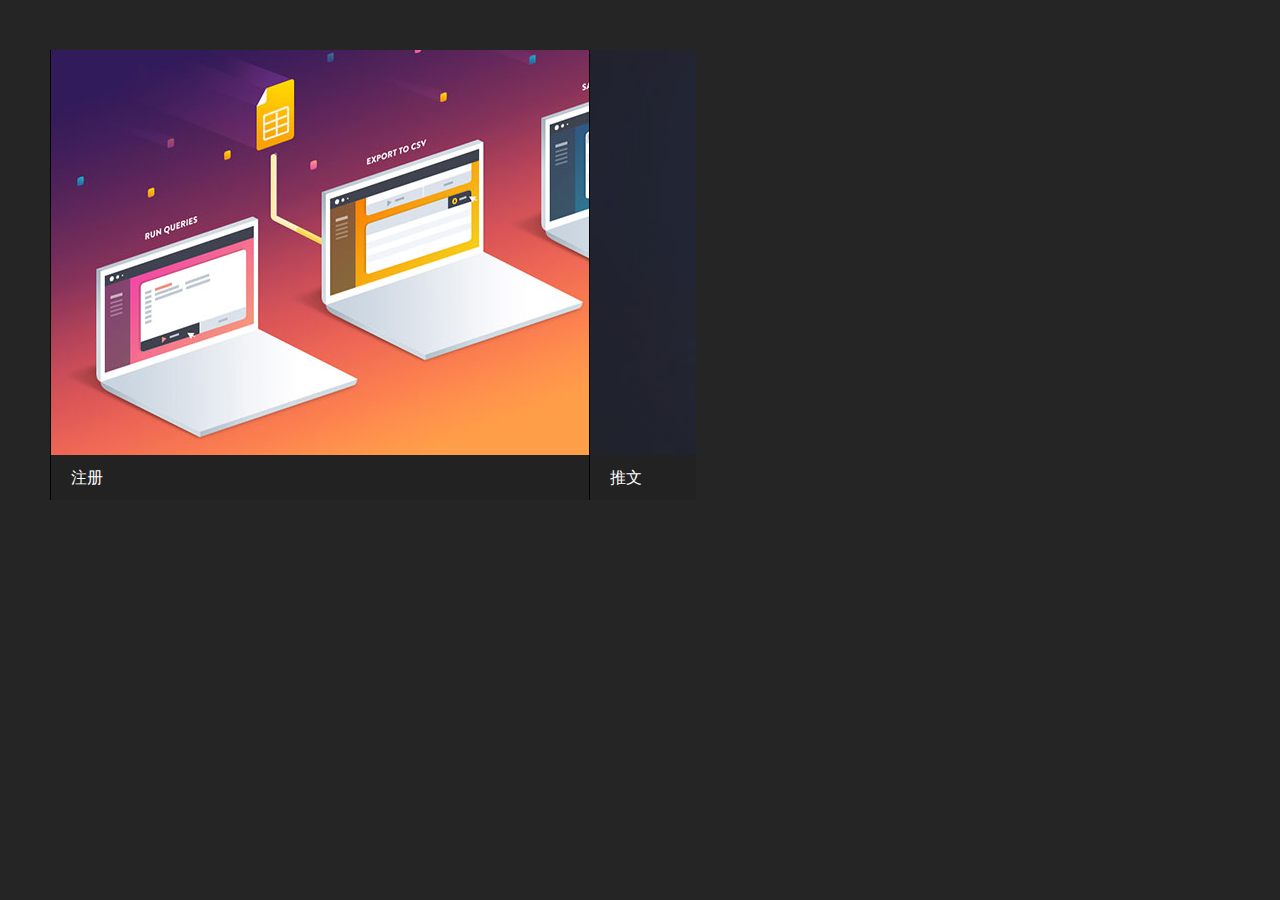
==== src/main/webapp/index.html @ 8a501298 "init twitter" ====
﻿<!DOCTYPE html PUBLIC "-//W3C//DTD XHTML 1.0 Transitional//EN" "http://www.w3.org/TR/xhtml1/DTD/xhtml1-transitional.dtd">
<html xmlns="http://www.w3.org/1999/xhtml">
<head>
	<meta http-equiv="Content-Type" content="text/html; charset=utf-8" />
	<title>Share Your Life - Twitter</title>
	<link href="css/dmaku.css" type="text/css"  rel="stylesheet" />
	<script type="text/javascript" src="js/jquery.min.js"></script>
</head>
<!--/************************************************************
 *																*
 * 						      代码库							*
 *                        www.dmaku.com							*
 *       		  努力创建完善、持续更新插件以及模板			*
 * 																*
**************************************************************-->
<body>
<div class="flash4" style="margin-top: 50px">
	<ul>
    	<li class="first">
        	<div class="imgTop"><img src="images/ruili_img1.jpg" width="538" height="405"  alt="" class="tm"></div>
            <div class="imgCen">发现有趣的 Ta 和 你</div>
            <div class="imgBot"><a href=""><p class="bt_1">注册</p><p class="bt_2"><span>登录</span><span>双旦来轰趴</span><span>虚位以待</span></p></a></div>
        </li>
        <li>
        	<div class="imgTop"><img src="images/ruili_img2.jpg" width="538" height="405"  alt=""></div>
            <div class="imgCen">分享你的一切 给我</div>
            <div class="imgBot"><a href=""><p class="bt_1">推文</p><p class="bt_2"><span>Life</span><span>Work</span><span>Jurnery</span></p></a></div>
        </li>
        <!--<li>
        	<div class="imgTop"><img src="images/ruili_img3.jpg" width="538" height="405"  alt=""></div>
            <div class="imgCen">瑞丽·妆 线上精品轻杂志</div>
            <div class="imgBot"><a href=""><p class="bt_1">服饰</p><p class="bt_2"><span>封面明星故事</span><span>2015春夏趋势</span><span>我爱海淘</span></p></a></div>
        </li>
        <li>
        	<div class="imgTop"><img src="images/ruili_img4.jpg" width="538" height="405"  alt=""></div>
            <div class="imgCen">《ar》刘海造型 女孩只需这样即刻焕然一新</div>
            <div class="imgBot"><a href=""><p class="bt_1">服饰</p><p class="bt_2"><span>封面明星故事</span><span>2015春夏趋势</span><span>我爱海淘</span></p></a></div>
        </li>
        <li>
        	<div class="imgTop"><img src="images/ruili_img5.jpg" width="538" height="405"  alt=""></div>
            <div class="imgCen">电影×大明星 见证传奇从戛纳诞生</div>
            <div class="imgBot"><a href=""><p class="bt_1">服饰</p><p class="bt_2"><span>封面明星故事</span><span>2015春夏趋势</span><span>我爱海淘</span></p></a></div>
        </li>
        <li>
        	<div class="imgTop"><img src="images/ruili_img6.jpg" width="538" height="405"  alt=""></div>
            <div class="imgCen">重返20岁试用周</div>
            <div class="imgBot"><a href=""><p class="bt_1">服饰</p><p class="bt_2"><span>封面明星故事</span><span>2015春夏趋势</span><span>我爱海淘</span></p></a></div>
        </li>
        <li class="fast">
        	<div class="imgTop"><img src="images/ruili_img7.jpg" width="538" height="405"  alt=""></div>
            <div class="imgCen">玩美女孩盖天天 阳光女神进阶攻略</div>
            <div class="imgBot"><a href=""><p class="bt_1">服饰</p><p class="bt_2"><span>封面明星故事</span><span>2015春夏趋势</span><span>我爱海淘</span></p></a></div>
        </li>-->
    </ul>	
</div>
<script src="js/dmaku.js" type="text/javascript"></script>

</body>
</html>
---- src/main/webapp/css/dmaku.css ----
/****************************************************************
 *																*		
 * 						      代码库							*
 *                        www.dmaku.com							*
 *       		  努力创建完善、持续更新插件以及模板			*
 * 																*
****************************************************************/
@charset "utf-8";
body{background-color: #252525}
*{margin:0px;padding:0px;font-family:"微软雅黑";font-size:12px; text-decoration:none;list-style-type:none;}
img{border:0px;}


/*瑞丽深度开始*/
.flash4{width:1180px;height:450px;margin:0px auto;margin-bottom:20px;position:relative;}
.flash4 ul li{width:106px;height:450px;border-left:1px solid #000;position:relative;overflow:hidden;float:left;}
.flash4 ul li .imgTop img{opacity:0.4;}
.flash4 ul li .imgTop img.tm{opacity:1;}

.flash4 ul li .imgCon{width:538px;height:405px;}
.flash4 ul li .imgCen{width:538px;height:50px;background:rgba(0,0,0,0.5);color:#fff;font-size:20px;line-height:50px;position:absolute;left:0px;bottom:45px;text-indent:20px;display:none;}
.flash4 ul li .imgBot{width:538px;height:45px;background:#222;}
.flash4 ul li .imgBot p.bt_1{width:80px;line-height:45px;font-size:16px;color:#fff;text-indent:20px;float:left;}
.flash4 ul li .imgBot p.bt_2{width:458px;height:45px;line-height:45px;float:left;display:none;}
.flash4 ul li .imgBot p.bt_2 span{font-size:14px;color:#fff;padding-right:30px;background:url(../images/part2_icon.png)no-repeat left center;padding-left:10px;}

.flash4 ul li.first{width:538px;}
.flash4 ul li.fast{position:absolute;right:0px;bottom:0px;}
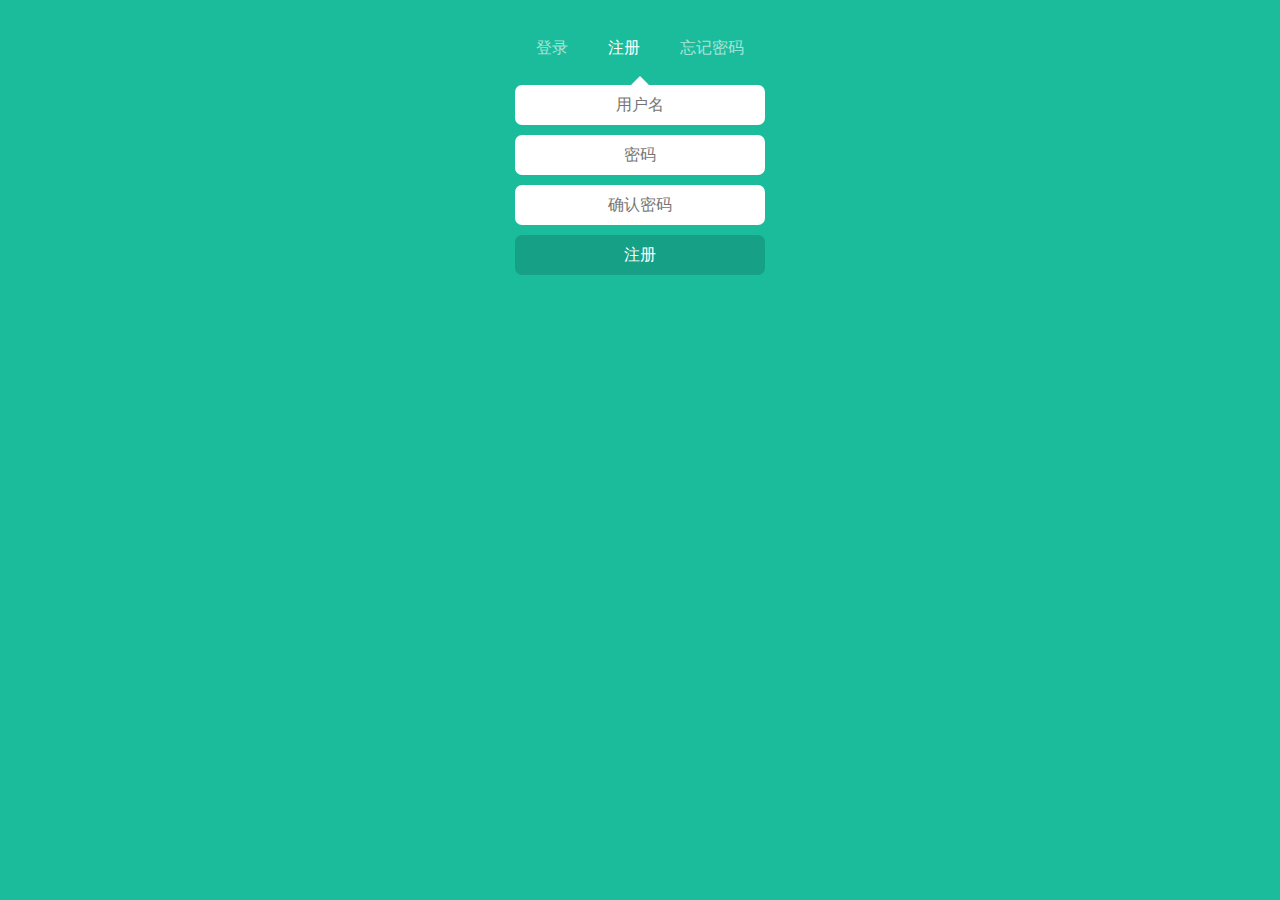
==== commit f2e5a290: "register and login page" ====
--- a/src/main/webapp/index.html
+++ b/src/main/webapp/index.html
@@ -1,59 +1,57 @@
-﻿<!DOCTYPE html PUBLIC "-//W3C//DTD XHTML 1.0 Transitional//EN" "http://www.w3.org/TR/xhtml1/DTD/xhtml1-transitional.dtd">
-<html xmlns="http://www.w3.org/1999/xhtml">
+﻿<!doctype html>
+<html>
 <head>
-	<meta http-equiv="Content-Type" content="text/html; charset=utf-8" />
-	<title>Share Your Life - Twitter</title>
-	<link href="css/dmaku.css" type="text/css"  rel="stylesheet" />
-	<script type="text/javascript" src="js/jquery.min.js"></script>
+	<meta charset="utf-8">
+	<title>Welcome to twitter</title>
+	<link rel="stylesheet" type="text/css" href="css/dmaku.css" />
+	<script src="js/jquery.min.js"></script>
 </head>
 <!--/************************************************************
  *																*
- * 						      代码库							*
- *                        www.dmaku.com							*
+ * 						      登陆注册							*
+ *                        www.twitter.com							*
  *       		  努力创建完善、持续更新插件以及模板			*
  * 																*
 **************************************************************-->
 <body>
-<div class="flash4" style="margin-top: 50px">
-	<ul>
-    	<li class="first">
-        	<div class="imgTop"><img src="images/ruili_img1.jpg" width="538" height="405"  alt="" class="tm"></div>
-            <div class="imgCen">发现有趣的 Ta 和 你</div>
-            <div class="imgBot"><a href=""><p class="bt_1">注册</p><p class="bt_2"><span>登录</span><span>双旦来轰趴</span><span>虚位以待</span></p></a></div>
-        </li>
-        <li>
-        	<div class="imgTop"><img src="images/ruili_img2.jpg" width="538" height="405"  alt=""></div>
-            <div class="imgCen">分享你的一切 给我</div>
-            <div class="imgBot"><a href=""><p class="bt_1">推文</p><p class="bt_2"><span>Life</span><span>Work</span><span>Jurnery</span></p></a></div>
-        </li>
-        <!--<li>
-        	<div class="imgTop"><img src="images/ruili_img3.jpg" width="538" height="405"  alt=""></div>
-            <div class="imgCen">瑞丽·妆 线上精品轻杂志</div>
-            <div class="imgBot"><a href=""><p class="bt_1">服饰</p><p class="bt_2"><span>封面明星故事</span><span>2015春夏趋势</span><span>我爱海淘</span></p></a></div>
-        </li>
-        <li>
-        	<div class="imgTop"><img src="images/ruili_img4.jpg" width="538" height="405"  alt=""></div>
-            <div class="imgCen">《ar》刘海造型 女孩只需这样即刻焕然一新</div>
-            <div class="imgBot"><a href=""><p class="bt_1">服饰</p><p class="bt_2"><span>封面明星故事</span><span>2015春夏趋势</span><span>我爱海淘</span></p></a></div>
-        </li>
-        <li>
-        	<div class="imgTop"><img src="images/ruili_img5.jpg" width="538" height="405"  alt=""></div>
-            <div class="imgCen">电影×大明星 见证传奇从戛纳诞生</div>
-            <div class="imgBot"><a href=""><p class="bt_1">服饰</p><p class="bt_2"><span>封面明星故事</span><span>2015春夏趋势</span><span>我爱海淘</span></p></a></div>
-        </li>
-        <li>
-        	<div class="imgTop"><img src="images/ruili_img6.jpg" width="538" height="405"  alt=""></div>
-            <div class="imgCen">重返20岁试用周</div>
-            <div class="imgBot"><a href=""><p class="bt_1">服饰</p><p class="bt_2"><span>封面明星故事</span><span>2015春夏趋势</span><span>我爱海淘</span></p></a></div>
-        </li>
-        <li class="fast">
-        	<div class="imgTop"><img src="images/ruili_img7.jpg" width="538" height="405"  alt=""></div>
-            <div class="imgCen">玩美女孩盖天天 阳光女神进阶攻略</div>
-            <div class="imgBot"><a href=""><p class="bt_1">服饰</p><p class="bt_2"><span>封面明星故事</span><span>2015春夏趋势</span><span>我爱海淘</span></p></a></div>
-        </li>-->
-    </ul>	
+
+<div class="wrap flex-c-c">
+  <form action="" method="" class="flex-c-c">
+    <ul class="select__list">
+      <li id="js-usr-rtn" class="select__label">登录</li>
+      <li id="js-usr-new" class="select__label select__label--active">注册</li>
+      <li id="js-usr-rst" class="select__label">忘记密码</li>
+    </ul>
+    <span class="pointer"></span>
+    <input type="email" placeholder="用户名" class="ui-field" id="js-field__email" />
+    <input type="password" placeholder="密码" class="ui-field" id="js-field__pass" />
+    <input type="password" placeholder="确认密码" class="ui-field" id="js-field__r-pass" />
+    <button id="js-btn" class="ui-button --usr-new"></button>
+  </form>
 </div>
-<script src="js/dmaku.js" type="text/javascript"></script>
 
+<script>
+//to-do. dry-up & remove jq
+$('.select__label').click(function() {
+  $('.select__label').removeClass('select__label--active');
+  $(this).addClass('select__label--active');
+});
+
+$('#js-usr-rtn').click(function() {
+  $('#js-btn, .pointer, #js-field__pass').removeClass('--usr-new --usr-rst ui-field--hidden');
+  $('#js-btn, .pointer').addClass('--usr-rtn');
+  $('#js-field__r-pass').addClass('ui-field--hidden');
+});
+$('#js-usr-new').click(function() {
+  $('#js-btn, .pointer, #js-field__r-pass, #js-field__pass').removeClass('--usr-rtn --usr-rst ui-field--hidden');
+  $('#js-btn').addClass('--usr-new');
+});
+$('#js-usr-rst').click(function() {
+  $('#js-btn, .pointer').removeClass('--usr-rtn --usr-new');
+  $('#js-btn, .pointer').addClass('--usr-rst');
+  $('#js-field__r-pass, #js-field__pass').addClass('ui-field--hidden');
+});
+</script>
 </body>
 </html>
+
--- a/src/main/webapp/css/dmaku.css
+++ b/src/main/webapp/css/dmaku.css
@@ -1,41 +1,164 @@
-/****************************************************************
+﻿/****************************************************************
  *																*		
  * 						      代码库							*
  *                        www.dmaku.com							*
  *       		  努力创建完善、持续更新插件以及模板			*
  * 																*
 ****************************************************************/
-@charset "utf-8";
-body{background-color: #252525}
-*{margin:0px;padding:0px;font-family:"微软雅黑";font-size:12px; text-decoration:none;list-style-type:none;}
-img{border:0px;}
 
-
-/*瑞丽深度开始*/
-.flash4{width:1180px;height:450px;margin:0px auto;margin-bottom:20px;position:relative;}
-.flash4 ul li{width:106px;height:450px;border-left:1px solid #000;position:relative;overflow:hidden;float:left;}
-.flash4 ul li .imgTop img{opacity:0.4;}
-.flash4 ul li .imgTop img.tm{opacity:1;}
-
-.flash4 ul li .imgCon{width:538px;height:405px;}
-.flash4 ul li .imgCen{width:538px;height:50px;background:rgba(0,0,0,0.5);color:#fff;font-size:20px;line-height:50px;position:absolute;left:0px;bottom:45px;text-indent:20px;display:none;}
-.flash4 ul li .imgBot{width:538px;height:45px;background:#222;}
-.flash4 ul li .imgBot p.bt_1{width:80px;line-height:45px;font-size:16px;color:#fff;text-indent:20px;float:left;}
-.flash4 ul li .imgBot p.bt_2{width:458px;height:45px;line-height:45px;float:left;display:none;}
-.flash4 ul li .imgBot p.bt_2 span{font-size:14px;color:#fff;padding-right:30px;background:url(../images/part2_icon.png)no-repeat left center;padding-left:10px;}
-
-.flash4 ul li.first{width:538px;}
-.flash4 ul li.fast{position:absolute;right:0px;bottom:0px;}
-
-
-
-
-
-
-
-
-
-
-
-
-
+html{box-sizing:border-box}
+*{-webkit-tap-highlight-color:rgba(255,255,255,0);-webkit-tap-highlight-color:transparent;box-sizing:inherit}
+*:before,*:after{box-sizing:inherit}
+table{width:100%}
+iframe{border:0;height:100%;width:100%}
+button{background:transparent;border:0;-webkit-appearance:none;-moz-appearance:none;appearance:none}
+small{display:block}
+fieldset{margin:0}
+input,fieldset{-webkit-appearance:none;-moz-appearance:none;appearance:none;border:0;padding:0;margin:0;min-width:0;font-size:1.0rem;font-family:inherit}
+input[type='number']{-moz-appearance:textfield}
+input[type='number']::-webkit-inner-spin-button,input[type='number']::-webkit-outer-spin-button{-webkit-appearance:none;appearance:none}
+img{display:block;height:auto;max-height:100%;-o-object-fit:cover;object-fit:cover;width:100%}
+svg{display:block;pointer-events:none}
+a{color:inherit;display:block;text-decoration:none}
+p > a{display:inline;font-family:inherit;font-size:inherit;font-style:inherit}
+ul,ol{list-style:none;margin:0;padding:0}
+html{font-size:62.5%;line-height:1.5}
+body,h1,h2,h3,h4,h5,h6,label,button,input,select,textarea,li,a,strong,i,span,th,td{-webkit-font-smoothing:antialiased;-moz-osx-font-smoothing:grayscale;font-size:1.6rem;font-weight:300;text-rendering:optimizeSpeed}
+h1{font-weight:900}
+h1,h2,h3,h4,h5,h6{line-height:1.125;margin-top:0;text-rendering:optimizeLegibility}
+p + p{margin-top:1.5em}
+.u-m0{margin:0}
+.u-mt0{margin-top:0}
+.u-mr0{margin-right:0}
+.u-mb0{margin-bottom:0}
+.u-ml0{margin-left:0}
+.u-m05{margin:5px}
+.u-m1{margin:10px}
+.u-mt1{margin-top:10px}
+.u-mr1{margin-right:10px}
+.u-mb1{margin-bottom:10px}
+.u-ml1{margin-left:10px}
+.u-m2{margin:20px}
+.u-mt2{margin-top:20px}
+.u-mr2{margin-right:20px}
+.u-mb2{margin-bottom:20px}
+.u-ml2{margin-left:20px}
+.u-p0{padding:0}
+.u-pt0{padding-top:0}
+.u-pr0{padding-right:0}
+.u-pb0{padding-bottom:0}
+.u-pl0{padding-left:0}
+.u-p1{padding:10px}
+.u-pt1{padding-top:12px}
+.u-pr1{padding-right:12px}
+.u-pb1{padding-bottom:12px}
+.u-pl1{padding-left:12px}
+.u-p2{padding:20px}
+.u-pt2{padding-top:20px}
+.u-pr2{padding-right:20px}
+.u-pb2{padding-bottom:20px}
+.u-pl2{padding-left:20px}
+.u-db{display:block}
+.u-show{display:block !important}
+.u-show-dib{display:inline-block !important}
+.u-dn{display:none}
+.u-hide{display:none !important}
+.u-hide-off-canvas{position:absolute;top:0;-webkit-transform:translateX(3000px);transform:translateX(3000px)}
+.u-dib{display:inline-block}
+.u-fl{float:left}
+.u-full-height{min-height:100vh}
+.u-full-width-break-container{margin-left:calc(-50vw + 50%);width:100vw}
+.u-relative{position:relative}
+.u-absolute{position:absolute}
+.u-fixed{-webkit-backface-visibility:hidden;backface-visibility:hidden;position:fixed}
+.u-pos-t0{top:0}
+.u-pos-r0{right:0}
+.u-pos-b0{bottom:0}
+.u-pos-l0{left:0}
+.u-pos-tr0{top:0;right:0;bottom:auto;left:auto}
+.u-pos-tl0{top:0;right:auto;bottom:auto;left:0}
+.u-pos-br0{top:auto;right:0;bottom:0;left:auto}
+.u-pos-bl0{top:auto;right:auto;bottom:0;left:0}
+.u-pos-tr10{top:10px;right:10px}
+.u-pos-tl10{top:10px;left:10px}
+.u-pos-br10{bottom:10px;right:10px}
+.u-pos-bl10{bottom:10px;left:10px}
+.u-pos-c{left:0;margin:0 auto;position:absolute;right:0}
+.u-b-radius{border-radius:3px}
+.u-b-radius-round{border-radius:50%}
+.u-b-radius-big{border-radius:40px}
+.u-b-radius-top{border-radius:3px 3px 0 0}
+.u-b-radius-bottom{border-radius:0 0 3px 3px}
+.u-b-radius-right{border-radius:0 3px 3px 0}
+.u-b-radius-left{border-radius:3px 0 0 3px}
+.u-oh{overflow:hidden}
+.u-truncate{overflow:hidden;text-overflow:ellipsis;white-space:nowrap}
+.u-div-c{margin:0 auto}
+.u-text-c{text-align:center}
+.u-text-r{text-align:right}
+.u-cursor-hand{cursor:pointer}
+.u-text-small{font-size:1.2rem}
+.u-text-disclaimer{font-size:1.2rem;font-style:italic}
+.u-btn-wrapper{padding:15px 12px;-webkit-transition:-webkit-transform 0.5s;transition:-webkit-transform 0.5s;transition:transform 0.5s;transition:transform 0.5s,-webkit-transform 0.5s;z-index:2}
+.grid-u,[class*="grid-u-"]{display:inline-block;letter-spacing:normal;vertical-align:top;word-spacing:normal;zoom:1}
+.grid-r{word-spacing:-0.34em}
+.opera-only:-o-prefocus,.grid-r{word-spacing:-0.43em}
+@media (min-width:25em){.grid-u-sm-1-5{width:20%}
+.grid-u-sm-1-4,.grid-u-sm-3-12{width:25%}
+.grid-u-sm-1-3,.grid-u-sm-4-12{width:33.3333%}
+.grid-u-sm-2-5{width:40%}
+.grid-u-sm-1-2,.grid-u-sm-6-12{width:50%}
+.grid-u-sm-3-5{width:60%}
+.grid-u-sm-2-3,.grid-u-sm-4-6,.grid-u-sm-8-12{width:66.6667%}
+.grid-u-sm-3-4,.grid-u-sm-9-12{width:75%}
+.grid-u-sm-1{width:100%}
+}@media (min-width:34.375em){.grid-u-md-1-5{width:20%}
+.grid-u-md-1-4,.grid-u-md-3-12{width:25%}
+.grid-u-md-1-3,.grid-u-md-4-12{width:33.3333%}
+.grid-u-md-2-5{width:40%}
+.grid-u-md-1-2,.grid-u-md-6-12{width:50%}
+.grid-u-md-3-5{width:60%}
+.grid-u-md-2-3,.grid-u-md-4-6,.grid-u-md-8-12{width:66.6667%}
+.grid-u-md-3-4,.grid-u-md-9-12{width:75%}
+.grid-u-md-1{width:100%}
+}@media (min-width:46.875em){.grid-u-lg-1-5{width:20%}
+.grid-u-lg-1-4,.grid-u-lg-3-12{width:25%}
+.grid-u-lg-1-3,.grid-u-lg-4-12{width:33.3333%}
+.grid-u-lg-2-5{width:40%}
+.grid-u-lg-1-2,.grid-u-lg-6-12{width:50%}
+.grid-u-lg-3-5{width:60%}
+.grid-u-lg-2-3,.grid-u-lg-4-6,.grid-u-lg-8-12{width:66.6667%}
+.grid-u-lg-3-4,.grid-u-lg-9-12{width:75%}
+.grid-u-lg-1{width:100%}
+}@media (min-width:62.5em){.grid-u-xl-1-5{width:20%}
+.grid-u-xl-1-4,.grid-u-xl-3-12{width:25%}
+.grid-u-xl-1-3,.grid-u-xl-4-12{width:33.3333%}
+.grid-u-xl-2-5{width:40%}
+.grid-u-xl-1-2,.grid-u-xl-6-12{width:50%}
+.grid-u-xl-3-5{width:60%}
+.grid-u-xl-2-3,.grid-u-xl-4-6,.grid-u-xl-8-12{width:66.6667%}
+.grid-u-xl-3-4,.grid-u-xl-9-12{width:75%}
+.grid-u-xl-1{width:100%}
+}@font-face{font-family:'comeon-iconset';src:url("https://dl.dropboxusercontent.com/u/26351585/Comeon/comeon-iconfamily.woff2") format("woff2");src:url("https://dl.dropboxusercontent.com/u/26351585/Comeon/comeon-iconfamily.woff") format("woff");font-weight:normal;font-style:normal}
+.btn--error{}
+.btn--in-progress{}
+.no-touchevents .btn.btn--main-cta:hover{-webkit-transform:scale(1.03);transform:scale(1.03)}
+.no-touchevents .btn.btn--secondary:hover{-webkit-transform:none;transform:none}
+body{background-color:#1abc9c}
+.flex-c-c{-webkit-box-align:center;-ms-flex-align:center;align-items:center;display:-webkit-box;display:-ms-flexbox;display:flex;-webkit-box-orient:vertical;-webkit-box-direction:normal;-ms-flex-direction:column;flex-direction:column;height:30rem;-webkit-box-pack:center;-ms-flex-pack:center;justify-content:center}
+.ui-field,.ui-button{border-radius:.7rem;height:4rem;-webkit-transition:all 300ms ease;transition:all 300ms ease;width:25rem}
+.ui-field--hidden,.ui-button--hidden{height:0;margin:0}
+.select__list{display:-webkit-inline-box;display:-ms-inline-flexbox;display:inline-flex;-webkit-box-pack:justify;-ms-flex-pack:justify;justify-content:space-between;margin-bottom:1rem}
+.select__label{color:#fff;cursor:pointer;font-weight:500;opacity:0.6;padding:0 2rem;text-transform:capitalize}
+.select__label--active{opacity:1}
+input{background-color:#fff;margin:.5rem 0;text-transform:capitalize;text-align:center}
+textarea:focus,input:focus{outline-color:#fff}
+.pointer{border-left:1rem solid transparent;border-right:1rem solid transparent;border-bottom:1rem solid #fff;height:0;position:relative;top:.6rem;-webkit-transition:all 30s ease;transition:all 30s ease;width:0}
+.pointer.--usr-rtn{right:9rem}
+.pointer.--usr-rst{left:9.5rem}
+button{background:#16a085;color:#fff;cursor:pointer;font-weight:500;margin:.5rem 0;text-transform:capitalize;-webkit-transition:background 300ms;transition:background 300ms}
+button:hover{background:#138a72}
+button.--usr-rtn::before{content:'登录'}
+button.--usr-new::before{content:"注册"}
+button.--usr-rst::before{content:"重置密码"}
+body,button{font-family: "Microsoft YaHei","Segoe UI", "Lucida Grande", Helvetica, Arial,sans-serif;}
